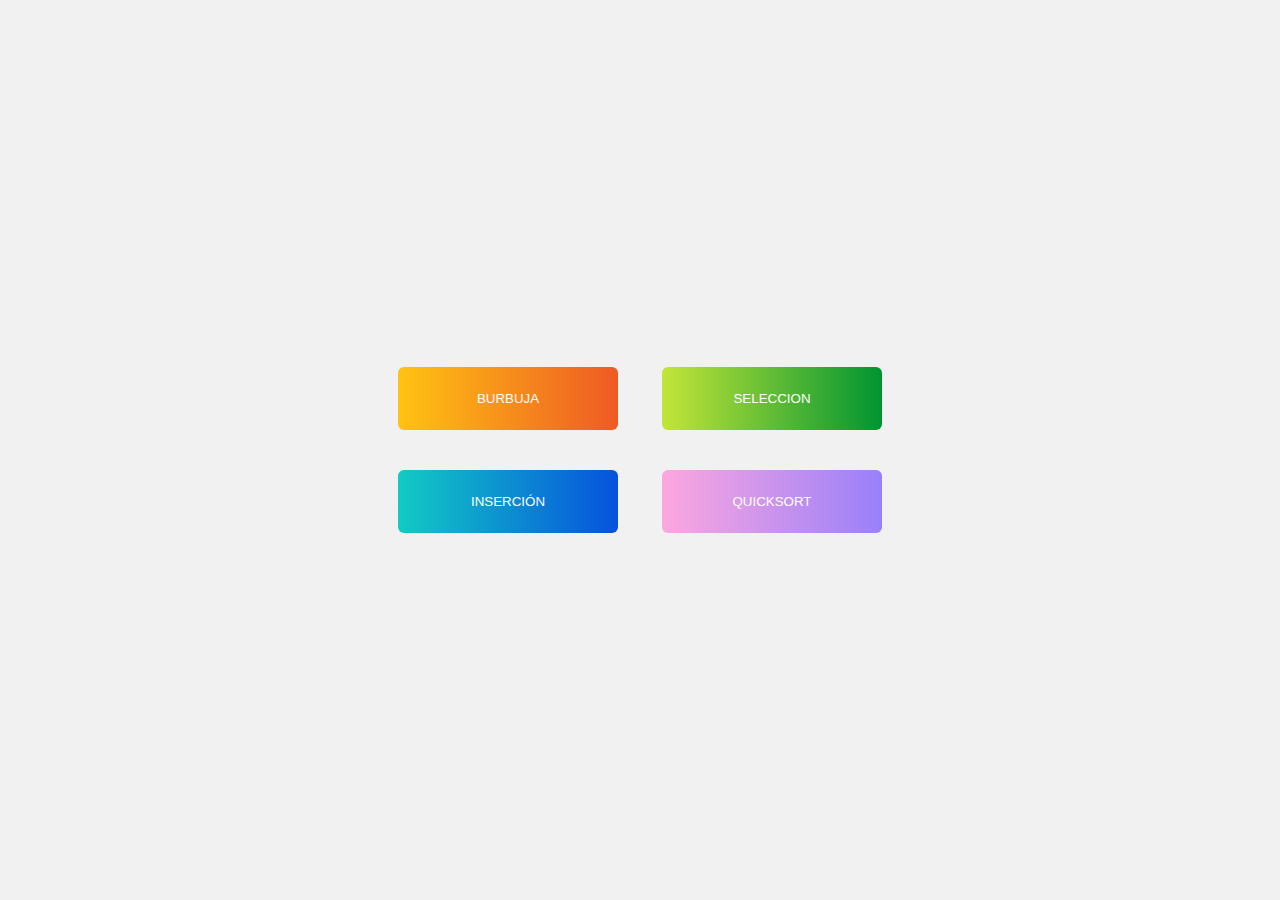
==== HTML+JS+CSS/index.html @ 117ecce3 "Avances offline" ====
<!DOCTYPE html>
<html lang="en" dir="ltr">
  <head>
    <meta charset="utf-8">
    <title></title>
    <link rel="stylesheet" href="style.css">
    <script src='burbuja.js'></script>
    <script src='seleccion.js'></script>
    <script src='insercion.js'></script>
    <script src='quicksort.js'></script>
  </head>
  <body>
    <div class="container">
      <button class="btn btn1" href='burbuja.js' onclick="PrincipalBurbuja()">Burbuja</button>
      <button class="btn btn2" href='seleccion.js' onclick="PrincipalSeleccion()">Seleccion</button>
      <button class="btn btn3" href='insercion.js' onclick="PrincipalInsercion()">Inserción</button>
      <button class="btn btn4" href='quicksort.js' onclick="PrincipalQuicksort()">Quicksort</button>
    </div>
  </body>
</html>
---- HTML+JS+CSS/style.css ----
body{
  margin: 0;
  padding: 0;
  background: #f1f1f1;
}

.container{
  position: absolute;
  left: 50%;
  top: 50%;
  transform: translate(-50%,-50%);
  text-align: center;
}

.btn{
  border: none;
  margin: 20px;
  padding: 24px;
  width: 220px;
  font-family: "montserrat",sans-serif;
  text-transform: uppercase;
  border-radius: 6px;
  cursor: pointer;
  color: #fff;
  background-size: 200%;
  transition: 0.6s;
}

.btn1{
  background-image: linear-gradient(to left,#FFC312,#EE5A24,#FFC312);
}

.btn2{
  background-image: linear-gradient(to left,#C4E538,#009432,#C4E538);
}

.btn3{
  background-image: linear-gradient(to left,#12CBC4,#0652DD,#12CBC4);
}

.btn4{
  background-image: linear-gradient(to left,#FDA7DF,#9980FA,#FDA7DF);
}

.btn:hover{
  background-position: right;
}
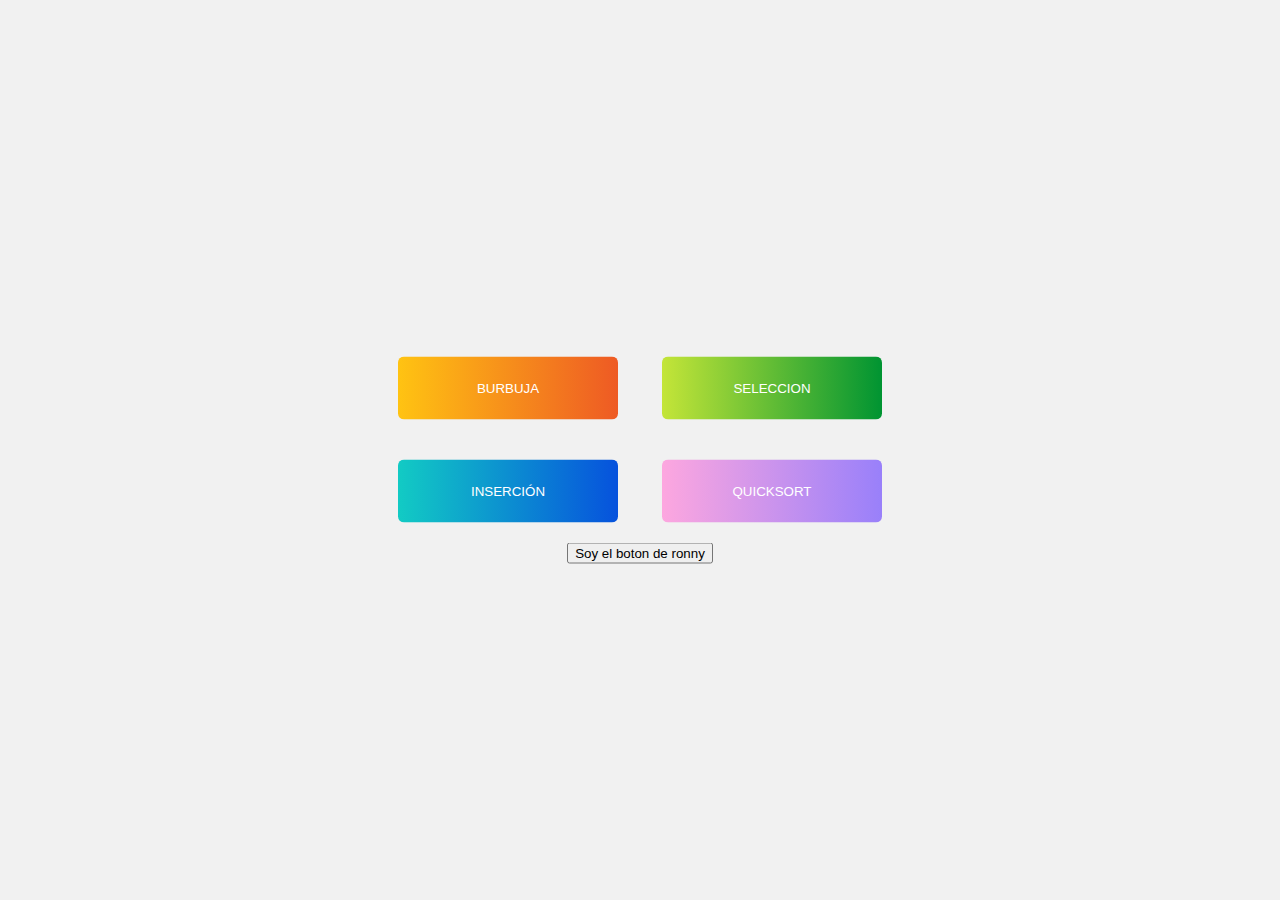
==== commit 56cbec6a: "boton de ronny" ====
--- a/HTML+JS+CSS/index.html
+++ b/HTML+JS+CSS/index.html
@@ -15,6 +15,8 @@
       <button class="btn btn2" href='seleccion.js' onclick="PrincipalSeleccion()">Seleccion</button>
       <button class="btn btn3" href='insercion.js' onclick="PrincipalInsercion()">Inserción</button>
       <button class="btn btn4" href='quicksort.js' onclick="PrincipalQuicksort()">Quicksort</button>
+
+      <button>Soy el boton de ronny</button>
     </div>
   </body>
 </html>
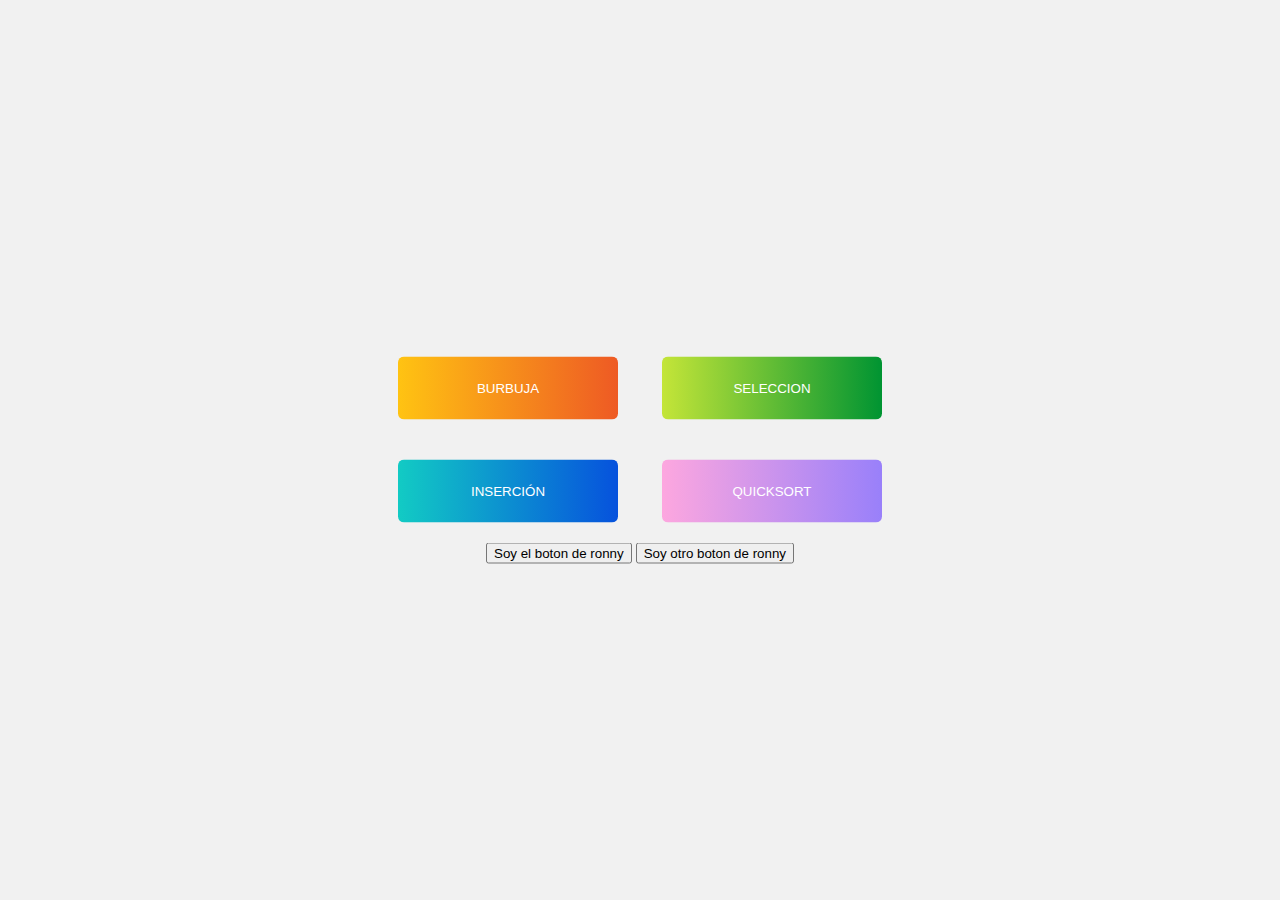
==== commit 012a13e4: "segundo commit de ronny" ====
--- a/HTML+JS+CSS/index.html
+++ b/HTML+JS+CSS/index.html
@@ -17,6 +17,7 @@
       <button class="btn btn4" href='quicksort.js' onclick="PrincipalQuicksort()">Quicksort</button>
 
       <button>Soy el boton de ronny</button>
+      <button>Soy otro boton de ronny</button>
     </div>
   </body>
 </html>
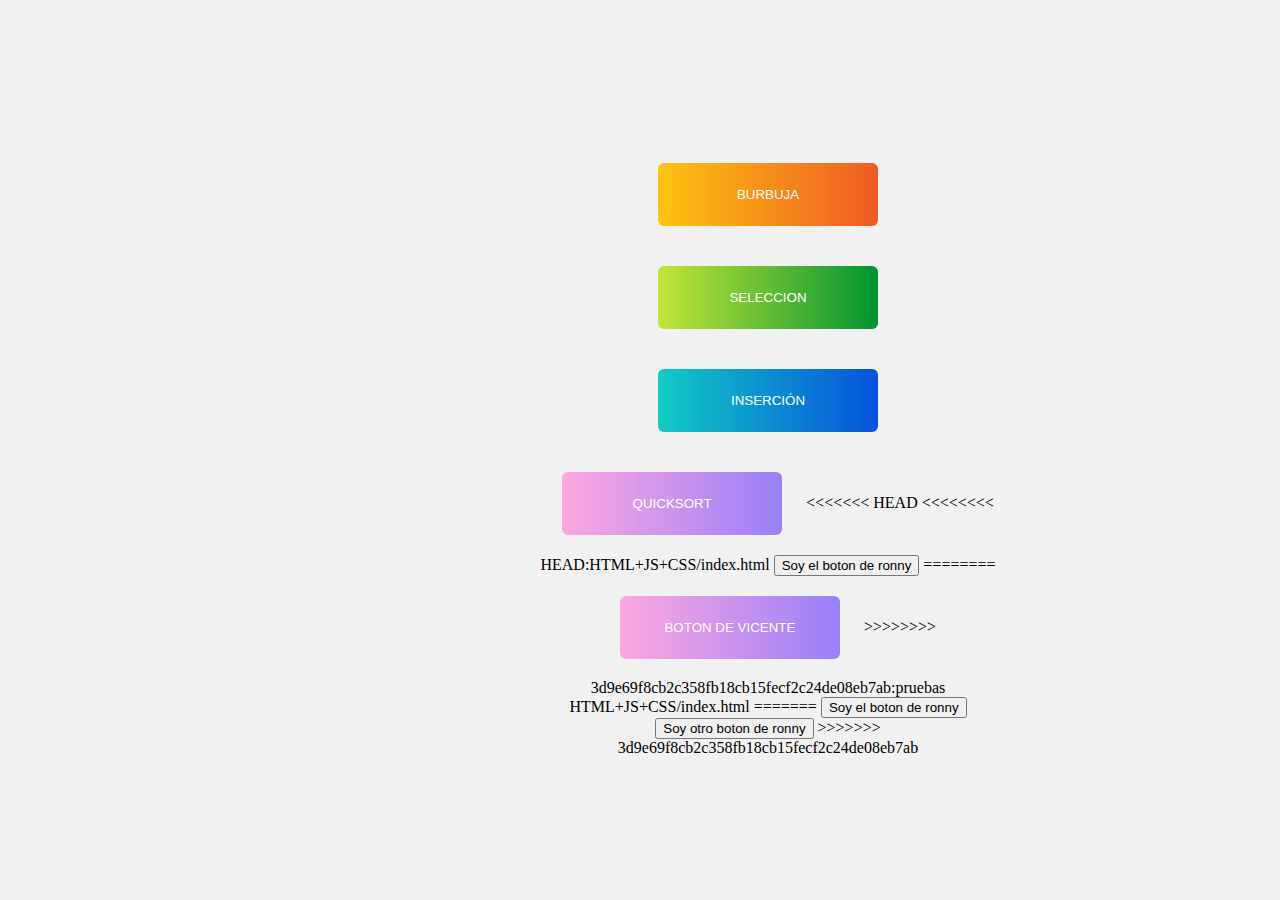
==== commit 7bfb555c: "Merge branch 'master' of https://github.com/stealth14/Web-Transicion-Gradiente into Ronny" ====
--- a/HTML+JS+CSS/index.html
+++ b/HTML+JS+CSS/index.html
@@ -15,9 +15,18 @@
       <button class="btn btn2" href='seleccion.js' onclick="PrincipalSeleccion()">Seleccion</button>
       <button class="btn btn3" href='insercion.js' onclick="PrincipalInsercion()">Inserción</button>
       <button class="btn btn4" href='quicksort.js' onclick="PrincipalQuicksort()">Quicksort</button>
+<<<<<<< HEAD
+<<<<<<<< HEAD:HTML+JS+CSS/index.html
+
+      <button>Soy el boton de ronny</button>
+========
+       <button class="btn btn4" href='quicksort.js' onclick="PrincipalQuicksort()"> Boton de vicente</button>
+>>>>>>>> 3d9e69f8cb2c358fb18cb15fecf2c24de08eb7ab:pruebas HTML+JS+CSS/index.html
+=======
 
       <button>Soy el boton de ronny</button>
       <button>Soy otro boton de ronny</button>
+>>>>>>> 3d9e69f8cb2c358fb18cb15fecf2c24de08eb7ab
     </div>
   </body>
 </html>
--- a/HTML+JS+CSS/style.css
+++ b/HTML+JS+CSS/style.css
@@ -6,7 +6,7 @@
 
 .container{
   position: absolute;
-  left: 50%;
+  left: 60%;
   top: 50%;
   transform: translate(-50%,-50%);
   text-align: center;
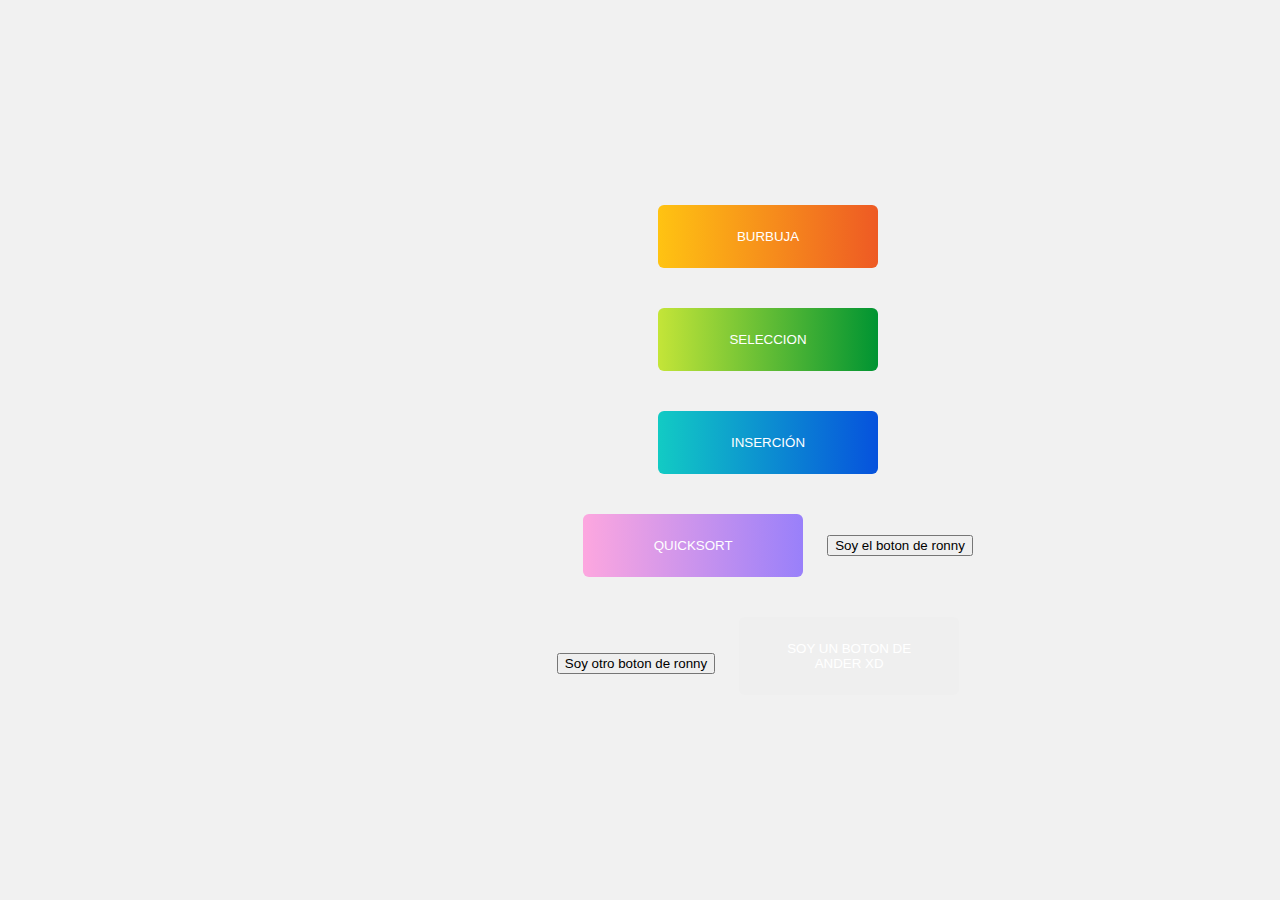
==== commit 1d16db3f: "Crear boton de Ander" ====
--- a/HTML+JS+CSS/index.html
+++ b/HTML+JS+CSS/index.html
@@ -1,4 +1,4 @@
-<!DOCTYPE html>
+﻿<!DOCTYPE html>
 <html lang="en" dir="ltr">
   <head>
     <meta charset="utf-8">
@@ -15,18 +15,11 @@
       <button class="btn btn2" href='seleccion.js' onclick="PrincipalSeleccion()">Seleccion</button>
       <button class="btn btn3" href='insercion.js' onclick="PrincipalInsercion()">Inserción</button>
       <button class="btn btn4" href='quicksort.js' onclick="PrincipalQuicksort()">Quicksort</button>
-<<<<<<< HEAD
-<<<<<<<< HEAD:HTML+JS+CSS/index.html
-
-      <button>Soy el boton de ronny</button>
-========
-       <button class="btn btn4" href='quicksort.js' onclick="PrincipalQuicksort()"> Boton de vicente</button>
->>>>>>>> 3d9e69f8cb2c358fb18cb15fecf2c24de08eb7ab:pruebas HTML+JS+CSS/index.html
-=======
 
       <button>Soy el boton de ronny</button>
       <button>Soy otro boton de ronny</button>
->>>>>>> 3d9e69f8cb2c358fb18cb15fecf2c24de08eb7ab
+      <button class="btn btn7" href='quicksort.js' onclick="PrincipalQuicksort()">Soy un boton de Ander xd</button>
+
     </div>
   </body>
 </html>
